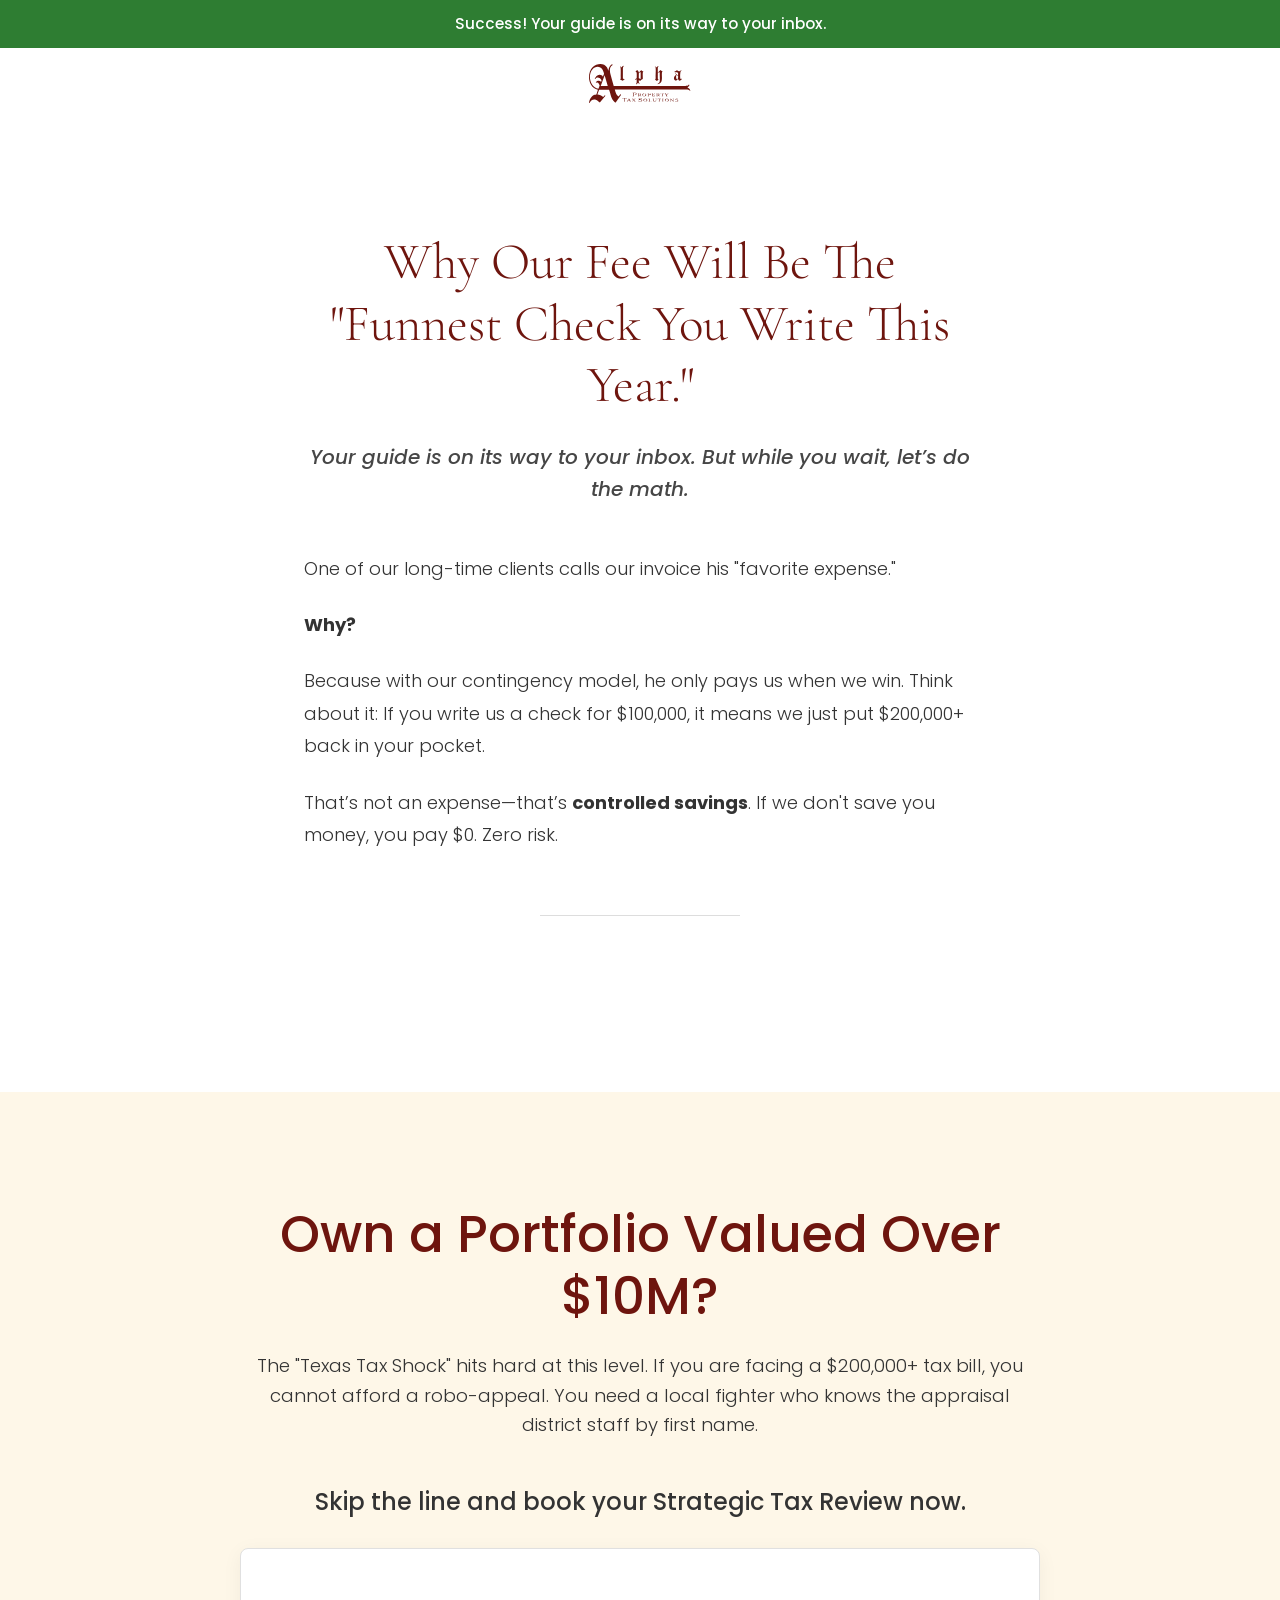
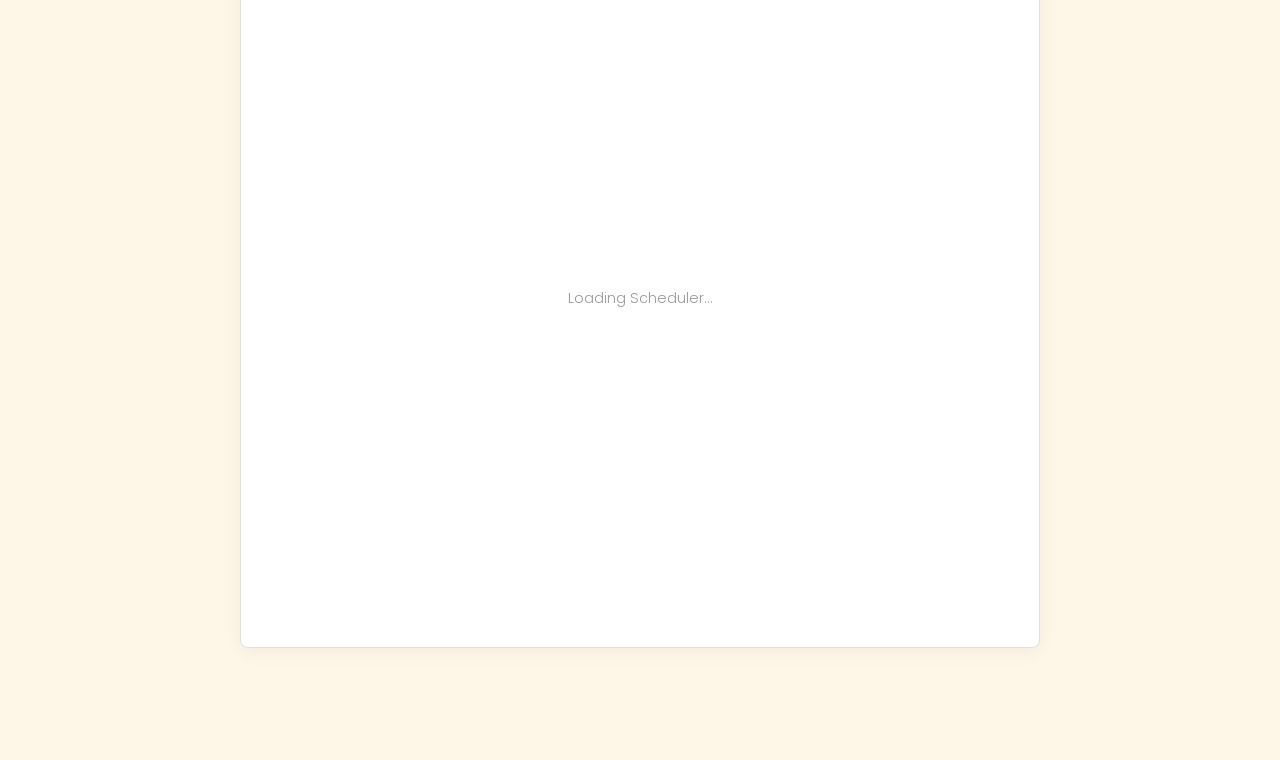
==== thanks.html @ 851ee155 "thank you page" ====
<!DOCTYPE html>
<html lang="en">
<head>
    <meta charset="UTF-8">
    <meta name="viewport" content="width=device-width, initial-scale=1.0">
    
    <title>Start Your Strategic Tax Review | Alpha Tax Solutions</title>
    <meta name="robots" content="noindex"> <link rel="icon" href="img/favicon.ico" sizes="any">
    <link rel="icon" href="img/favicon.svg" type="image/svg+xml">
    <link rel="apple-touch-icon" href="img/apple-touch-icon.png">

    <link rel="preconnect" href="https://fonts.googleapis.com">
    <link rel="preconnect" href="https://fonts.gstatic.com" crossorigin>
    <link href="https://fonts.googleapis.com/css2?family=Cormorant+Garamond:ital,wght@0,300..700;1,300..700&family=Poppins:ital,wght@0,100;0,200;0,300;0,400;0,500;0,600;0,700;0,800;0,900;1,100;1,200;1,300;1,400;1,500;1,600;1,700;1,800;1,900&display=swap" rel="stylesheet">
    
    <link rel="stylesheet" href="style.css">
    
    <script>
        (function(w,d,e,u,f,l,n){w[f]=w[f]||function(){(w[f].q=w[f].q||[])
        .push(arguments);},l=d.createElement(e),l.async=1,l.src=u,
        n=d.getElementsByTagName(e)[0],n.parentNode.insertBefore(l,n);})
        (window,document,'script','https://assets.mailerlite.com/js/universal.js','ml');
        ml('account', '2034254');
    </script>
</head>
<body>

    <div class="success-banner">
    <div class="container">
        <p>Success! Your guide is on its way to your inbox.</p>
    </div>
</div>

<header class="thank-you-header">
    <div class="container">
        <nav class="main-nav">
            <a href="index.html" class="logo" style="margin: 0 auto;">
                <img src="img/red-logo.svg" alt="Alpha Tax Solutions Logo">
            </a>
        </nav>
    </div>
</header>

    <main>
        <section class="section letter-section">
            <div class="thank-you-container">
                <h1 class="letter-head">Why Our Fee Will Be The "Funnest Check You Write This Year."</h1>
                <p class="letter-sub">Your guide is on its way to your inbox. But while you wait, let’s do the math.</p>
                
                <div class="letter-body">
                    <p>One of our long-time clients calls our invoice his "favorite expense."</p>
                    <p><strong>Why?</strong></p>
                    <p>Because with our contingency model, he only pays us when we win. Think about it: If you write us a check for $100,000, it means we just put $200,000+ back in your pocket.</p>
                    <p>That’s not an expense—that’s <strong>controlled savings</strong>. If we don't save you money, you pay $0. Zero risk.</p>
                </div>

                <div class="divider"></div>
            </div>
        </section>

        <section class="section triage-section">
            <div class="container">
                <div class="triage-content">
                    <h2>Own a Portfolio Valued Over $10M?</h2>
                    <p class="triage-text">The "Texas Tax Shock" hits hard at this level. If you are facing a $200,000+ tax bill, you cannot afford a robo-appeal. You need a local fighter who knows the appraisal district staff by first name.</p>
                    
                    <h3 style="margin-bottom: 2rem;">Skip the line and book your Strategic Tax Review now.</h3>
                    
                    <div id="calendly-embed">
                        </div>
                </div>
            </div>
        </section>
    </main>

    </body>
</html>
---- style.css ----
/*
==================================================
CSS Variables (Root)
==================================================
*/
:root {
    /* Fonts */
    --font-primary: 'Poppins', sans-serif;
    --font-secondary: 'Cormorant Garamond', serif;

    /* Colors */
    --color-primary: #6E150E;
    --color-secondary: #EAE5C0;
    --color-accent: #FEF7E8;
    --color-text-light: #ffffff;
    --color-text-dark: #000000;
    --color-text-body: #333333;

    /* Sizing & Spacing */
    --padding-section: 112px;
    --padding-container: 64px;
    --max-width-container: 1440px;
    --border-radius-btn: 70px;
}

/*
==================================================
Global Reset & Base Styles
==================================================
*/
* {
    margin: 0;
    padding: 0;
    box-sizing: border-box;
}

html {
    scroll-behavior: smooth;
    font-size: 16px;
}

body {
    font-family: var(--font-primary);
    font-weight: 300;
    line-height: 1.6;
    color: var(--color-text-body);
    background-color: var(--color-text-light);
}

img {
    max-width: 100%;
    height: auto;
    display: block;
}

a {
    text-decoration: none;
    color: inherit;
}

/*
==================================================
Typography
==================================================
*/
h1, h2, h3 {
    margin-bottom: 1rem;
    line-height: 1.2;
}

h1 {
    font-family: var(--font-secondary);
    font-weight: 300;
    font-size: clamp(3rem, 6vw, 5rem); /* Scales font size */
}

h2 {
    font-family: var(--font-primary);
    font-weight: 500;
    color: var(--color-primary);
    font-size: clamp(2rem, 4vw, 3.25rem);
}

h3 {
    font-family: var(--font-primary);
    font-weight: 500;
    font-size: clamp(1.25rem, 2vw, 1.5rem);
}

p {
    margin-bottom: 1.5rem;
}

p.subheader {
    font-size: 1.25rem;
    margin-bottom: 2rem;
}

.icon {
    height: 40px;
    width: 40px;
    margin-bottom: 1.5rem;
}

/*
==================================================
Layout & Reusable Components
==================================================
*/
.section {
    padding: var(--padding-section) 0;
}

.container {
    width: 100%;
    max-width: var(--max-width-container);
    margin: 0 auto;
    padding: 0 var(--padding-container);
}

.grid-2 {
    display: grid;
    grid-template-columns: 1fr 1fr;
    gap: 4rem;
    align-items: center;
}

.grid-3 {
    display: grid;
    grid-template-columns: repeat(3, 1fr);
    gap: 2.5rem;
}

.grid-4 {
    display: grid;
    grid-template-columns: repeat(4, 1fr);
    gap: 2rem;
}

/* Buttons */
.btn {
    display: inline-block;
    padding: 1rem 2.5rem;
    background-color: var(--color-secondary);
    color: var(--color-text-dark);
    border-radius: var(--border-radius-btn);
    font-weight: 500;
    text-align: center;
    transition: all 0.3s ease;
    border: none;
    cursor: pointer;
    font-size: 1rem;
}

.btn:hover {
    transform: translateY(-3px);
    box-shadow: 0 4px 10px rgba(0, 0, 0, 0.1);
}

.btn.btn-secondary {
    background-color: transparent;
    color: var(--color-primary);
    padding: 0.5rem 0;
    border-radius: 0;
    font-weight: 600;
}

.btn.btn-secondary:hover {
    transform: none;
    box-shadow: none;
    opacity: 0.7;
}

/* ==================================================
  CTA Form (UPDATED)
  ==================================================
*/
.cta-form {
    display: flex;
    flex-direction: column;
    gap: 1rem;
}

.cta-form form {
    display: flex;
    flex-direction: column; /* Stacks the grid and button */
    gap: 1rem; /* Space between grid and button */
    width: 100%;
}

/* This is the new 2x2 grid container */
.form-grid {
    display: grid;
    grid-template-columns: 1fr;
}

/* Updated to style all new inputs */
.cta-form input[type="text"],
.cta-form input[type="email"],
.cta-form input[type="tel"] {
    width: 100%; /* Fields fill their grid cell */
    padding: 1rem;
    border: 1px solid #ccc;
    font-family: var(--font-primary);
    font-size: 1rem;
}

/* Updated for full-width button */
.cta-form .btn {
    width: 100%;
    flex-shrink: 0; 
}

.cta-form p {
    font-size: 0.8rem;
    opacity: 0.8;
    margin-bottom: 0;
}

/*
==================================================
Section Specific Styles
==================================================
*/

/* --- Hero Section --- */
.hero-section {
    background: linear-gradient(rgba(0, 0, 0, 0.5), rgba(0, 0, 0, 0.5)), url('img/city.jpg') no-repeat center center/cover;
    color: var(--color-text-light);
    padding-bottom: var(--padding-section);
}

.main-nav {
    display: flex;
    justify-content: space-between;
    align-items: center;
    padding: 2rem 0;
}

.main-nav .logo img {
    height: 40px;
    width: auto;
}

.hero-content {
    min-height: 60vh;
}

.hero-image img {
    width: 100%;
    max-width: 450px;
    margin: 0 auto;
}

/* --- Problem Section --- */
.problem-heading {
    /* Spans 2 columns on a 4-column grid base */
    grid-column: 1 / span 2;
    margin-bottom: 2rem;
}

.problem-section .grid-4 {
    align-items: flex-start;
}

.problem-card {
    padding-right: 1rem; /* Ensures text doesn't touch next card's space */
}
.problem-card .btn-secondary {
    margin-top: 1rem;
}

/* --- Myth Section --- */
.myth-section .myth-image img {
    aspect-ratio: 1/1;
    object-fit: cover;
    width: 100%;
}

/* --- CTA Section (Dark) --- */
.cta-section {
    background-color: var(--color-primary);
    color: var(--color-text-light);
}

.cta-section h3 {
    color: var(--color-text-light);
}

.cta-section .cta-sub {
    color: var(--color-secondary);
    font-size: 1.25rem;
}

/* --- What's Inside Section --- */
.inside-section {
    background-color: var(--color-accent);
}

.inside-section h2 {
    text-align: center;
    margin-bottom: 4rem;
}

.inside-section .grid-3 {
    align-items: flex-start;
}

.inside-card .btn-secondary {
    margin-top: 1rem;
}

/* --- CTA Section 2 (Light) --- */
.cta-section-alt {
    background-color: var(--color-accent);
}

.cta-section-alt h3 {
    color: var(--color-primary); /* Readability Fix */
}

.cta-section-alt .cta-sub {
    color: var(--color-text-body); /* Readability Fix */
    font-size: 1.25rem;
    opacity: 0.9;
}

/* --- Track Record Section --- */
.track-record-section {
    background-color: var(--color-accent);
}

.track-record-heading {
    text-align: center;
}

.section-subheader {
    font-size: 1.1rem;
    text-align: center;
    max-width: 800px; /* Constrain line length */
    margin-left: auto;
    margin-right: auto;
    margin-bottom: 4rem; /* Space before cards */
    opacity: 0.9;
}

.case-study-card {
    background-color: var(--color-text-light);
    padding: 2rem;
    border-radius: 8px;
    box-shadow: 0 4px 15px rgba(0, 0, 0, 0.07);
    transition: all 0.3s ease;
    /* Added to help align cards if heights differ slightly */
    display: flex;
    flex-direction: column;
}

.case-study-card:hover {
    transform: translateY(-5px);
    box-shadow: 0 6px 20px rgba(0, 0, 0, 0.1);
}

.case-study-card p {
    margin-bottom: 1.25rem;
}

/* Remove margin from the last paragraph in the card */
.case-study-card p:last-child {
    margin-bottom: 0;
}

.case-study-result-wrapper {
    /* Add a separator line */
    border-top: 1px solid #eee;
    padding-top: 1.25rem;
    margin-top: auto; /* Pushes this to the bottom */
}

.case-study-result {
    /* The main monetary value */
    display: block; /* Puts it on its own line */
    font-size: 2.25rem;
    font-weight: 600;
    color: var(--color-primary);
    line-height: 1.2;
    margin-top: 0.5rem; /* Space from "Result:" */
    margin-bottom: 0.25rem; /* Space before the rest of the text */
}

.case-study-note {
    /* For the (via Income Approach) text */
    display: block;
    font-style: italic;
    opacity: 0.8;
    font-size: 0.9rem;
    margin-top: 0.25rem;
}


/* --- About Section --- */
.about-section .about-image img {
    aspect-ratio: 1/1;
    object-fit: cover;
    object-position: top;
    width: 100%;
}

/*
==================================================
Responsiveness (Mobile)
==================================================
*/

/* --- Tablet (Medium Screens) --- */
@media (max-width: 992px) {
    :root {
        --padding-section: 80px;
        --padding-container: 40px;
    }

    .grid-4 {
        grid-template-columns: 1fr 1fr;
    }

    .problem-heading {
        grid-column: 1 / span 2; /* Stays spanned */
    }
}

/* --- Mobile (Small Screens) --- */
@media (max-width: 768px) {
    :root {
        --padding-section: 60px;
        --padding-container: 24px;
    }

    .grid-2,
    .grid-3,
    .grid-4 {
        grid-template-columns: 1fr; /* Stack all columns */
        gap: 2rem;
    }

    .problem-heading {
        grid-column: 1 / span 1; /* Stacks */
    }

    .hero-content {
        text-align: center;
    }

    .hero-image {
        margin-top: 2rem; 
    }

    .myth-section .myth-image {
        order: -1;
    }

    .cta-alt-image {
        order: -1;
    }
    
    .about-section .about-image {
        order: -1;
    }
    
    /* FORM CSS CHANGE
      This stacks the 2x2 grid into a single column on mobile.
      The old form/button rules were removed as they are no longer needed.
    */
    .form-grid {
        grid-template-columns: 1fr;
    }

    .main-nav {
        padding: 1rem 0;
        justify-content: flex-end; 
    }

    .main-nav .logo {
        display: none;
    }

    .main-nav .logo img {
        height: 32px;
    }
}

/* ==================================================
Thank You Page Specific Styles 
==================================================
*/

/* ==================================================
   Thank You Page Header & Banner
   ================================================== 
*/

/* The Green Success Banner */
.success-banner {
    background-color: #2E7D32; /* Professional Success Green */
    color: #ffffff;
    padding: 0.75rem 0;
    text-align: center;
    width: 100%;
}

.success-banner p {
    margin-bottom: 0; /* Overrides global paragraph spacing */
    font-weight: 500;
    font-size: 0.95rem;
}

/* New Header Style 
   (Replaces .hero-section for this page only)
*/
.thank-you-header {
    background-color: #ffffff;
}

.thank-you-header .main-nav {
    padding: 1rem 0; /* Reduced padding compared to homepage */
    justify-content: center; /* Centers the logo */
}

/* Mobile tweak for the banner text */
@media (max-width: 768px) {
    .success-banner {
        padding: 1rem 0;
    }
    .success-banner p {
        font-size: 0.85rem;
        line-height: 1.4;
    }
}

/* Limits line length for readability on the sales letter */
.thank-you-container {
    width: 100%;
    max-width: 800px; /* Optimal reading width */
    margin: 0 auto;
    padding: 0 var(--padding-container);
}

/* Hero modification for Thank You page: Centers content */
.hero-content.thank-you-hero {
    min-height: 40vh; /* Shorter than the main LP */
    display: flex;
    flex-direction: column;
    justify-content: center;
    align-items: center;
    text-align: center;
}

.thank-you-hero h1 {
    font-size: clamp(2.5rem, 5vw, 4rem);
    margin-bottom: 0;
}

/* Main Sales Letter Section */
.letter-section {
    background-color: var(--color-text-light);
}

.letter-head {
    font-family: var(--font-secondary);
    color: var(--color-primary);
    font-size: clamp(2rem, 4vw, 3.5rem);
    line-height: 1.2;
    margin-bottom: 1.5rem;
    text-align: center;
}

.letter-sub {
    font-size: 1.25rem;
    font-weight: 500;
    text-align: center;
    color: var(--color-text-body);
    margin-bottom: 3rem;
    font-style: italic;
    opacity: 0.9;
}

.letter-body {
    font-size: 1.125rem; /* Slightly larger for readability */
    line-height: 1.8;
}

/* Visual Divider */
.divider {
    height: 1px;
    background-color: #ddd;
    width: 100%;
    max-width: 200px;
    margin: 4rem auto;
}

/* Triage / Calendly Section */
.triage-section {
    background-color: var(--color-accent); /* Uses your existing cream color */
    padding-bottom: var(--padding-section);
}

.triage-content {
    text-align: center;
    max-width: 800px;
    margin: 0 auto;
}

.triage-content h2 {
    margin-bottom: 1.5rem;
}

.triage-text {
    font-size: 1.15rem;
    margin-bottom: 3rem;
}

/* Calendly Placeholder Styling */
#calendly-embed {
    width: 100%;
    min-height: 700px; /* Takes up space before widget loads */
    background-color: var(--color-text-light);
    border: 1px solid #e0e0e0;
    border-radius: 8px;
    box-shadow: 0 4px 20px rgba(0,0,0,0.05);
    display: flex;
    align-items: center;
    justify-content: center;
    margin: 0 auto;
}

/* Loading state text inside the placeholder */
#calendly-embed::before {
    content: "Loading Scheduler...";
    color: #999;
    font-family: var(--font-primary);
    font-size: 0.9rem;
}

/* Mobile Adjustments for Thank You Page */
@media (max-width: 768px) {
    .thank-you-container {
        padding: 0 24px;
    }
    
    .hero-content.thank-you-hero {
        min-height: 30vh;
    }
    
    .letter-head {
        text-align: left;
    }
    
    .letter-sub {
        text-align: left;
    }
}
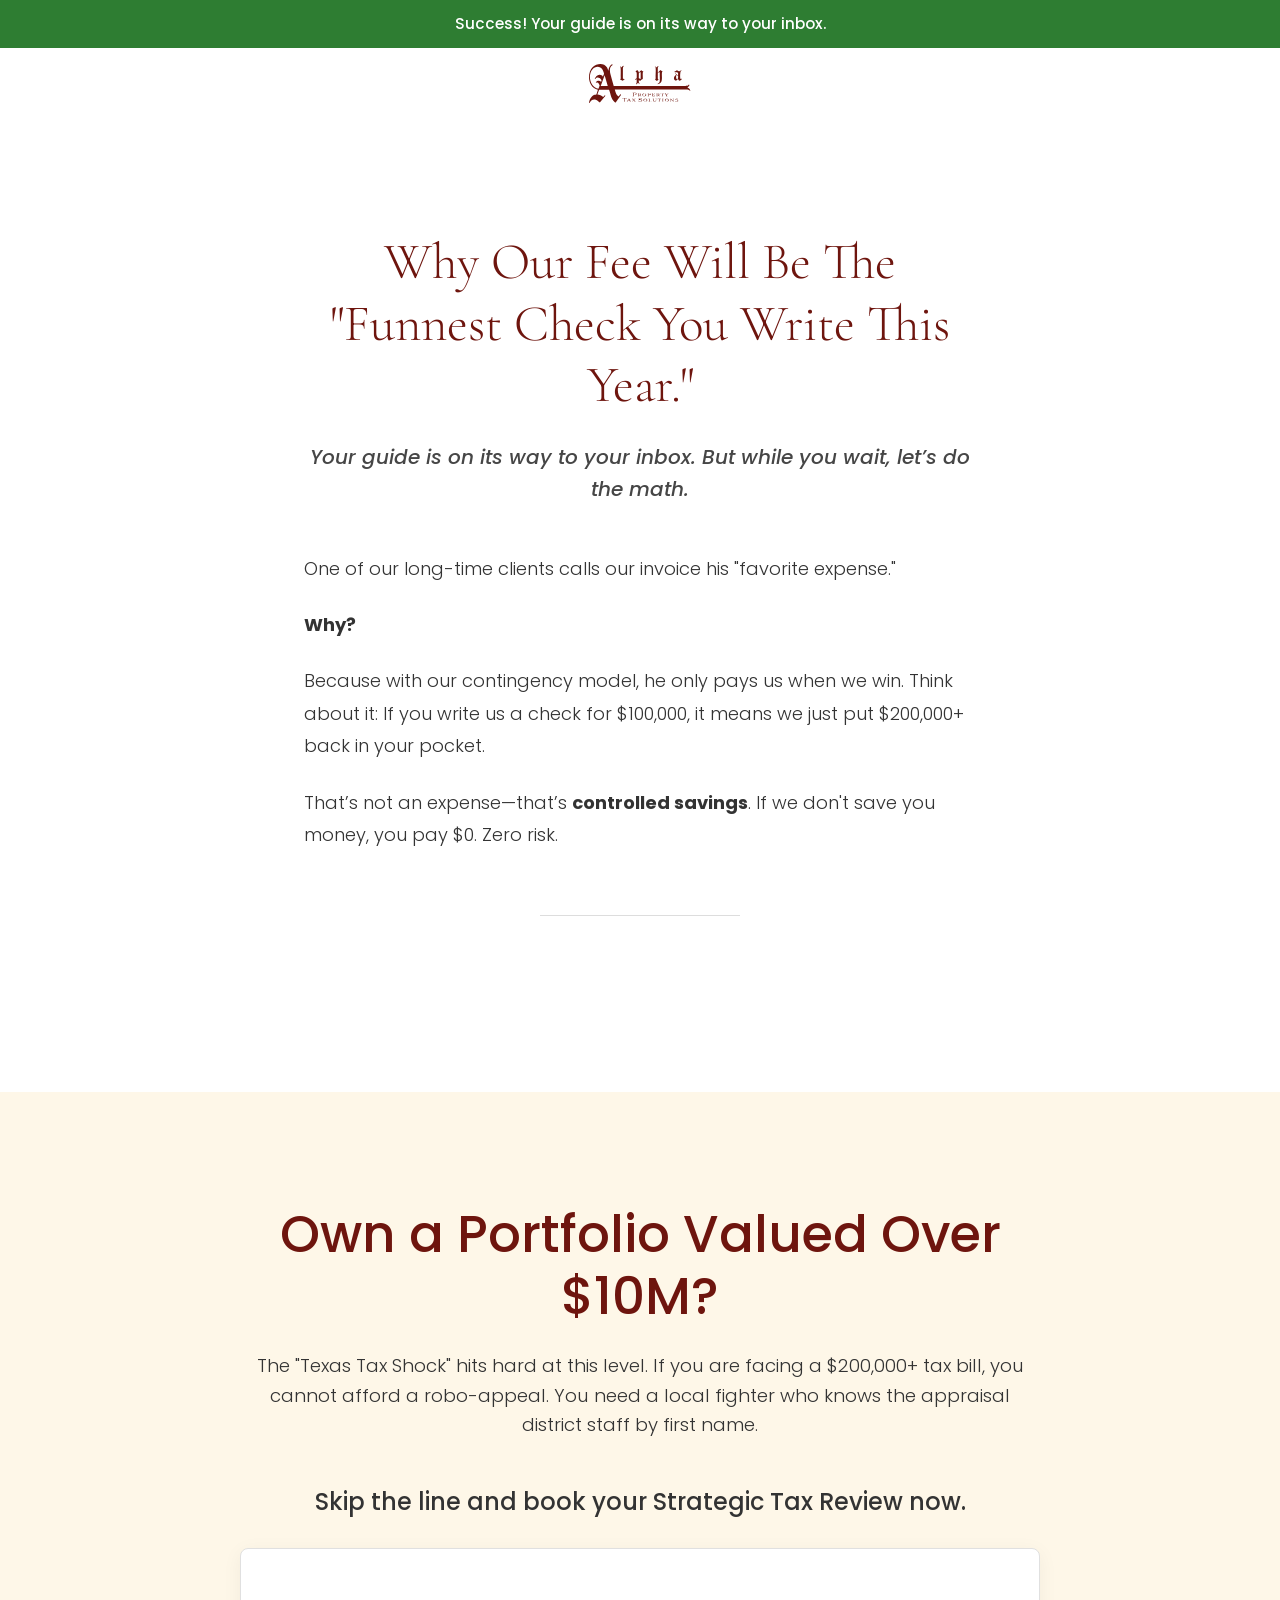
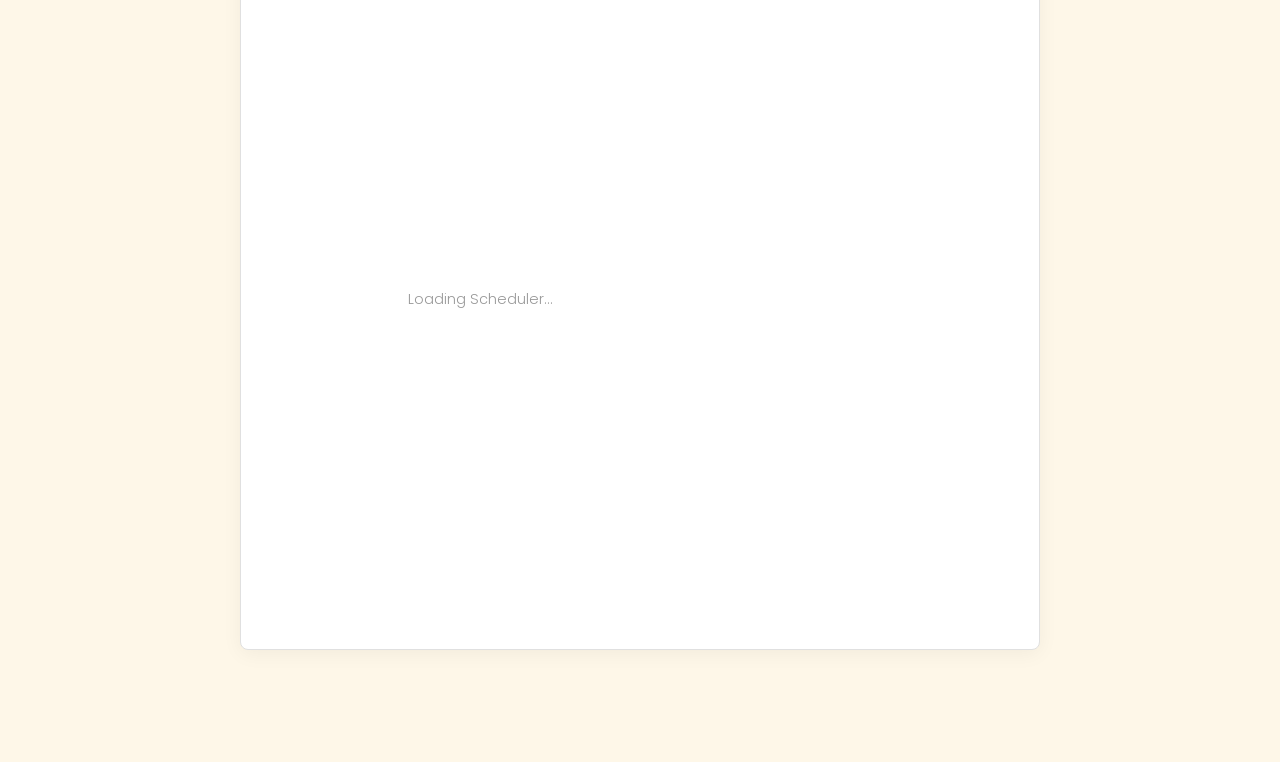
==== commit cc255271: "Added calendly to thank you page" ====
--- a/thanks.html
+++ b/thanks.html
@@ -14,6 +14,14 @@
     <link href="https://fonts.googleapis.com/css2?family=Cormorant+Garamond:ital,wght@0,300..700;1,300..700&family=Poppins:ital,wght@0,100;0,200;0,300;0,400;0,500;0,600;0,700;0,800;0,900;1,100;1,200;1,300;1,400;1,500;1,600;1,700;1,800;1,900&display=swap" rel="stylesheet">
     
     <link rel="stylesheet" href="style.css">
+
+    <!-- Google Tag Manager -->
+    <script>(function(w,d,s,l,i){w[l]=w[l]||[];w[l].push({'gtm.start':
+    new Date().getTime(),event:'gtm.js'});var f=d.getElementsByTagName(s)[0],
+    j=d.createElement(s),dl=l!='dataLayer'?'&l='+l:'';j.async=true;j.src=
+    'https://www.googletagmanager.com/gtm.js?id='+i+dl;f.parentNode.insertBefore(j,f);
+    })(window,document,'script','dataLayer','GTM-WG2FMM34');</script>
+    <!-- End Google Tag Manager -->
     
     <script>
         (function(w,d,e,u,f,l,n){w[f]=w[f]||function(){(w[f].q=w[f].q||[])
@@ -24,6 +32,10 @@
     </script>
 </head>
 <body>
+    <!-- Google Tag Manager (noscript) -->
+    <noscript><iframe src="https://www.googletagmanager.com/ns.html?id=GTM-WG2FMM34"
+    height="0" width="0" style="display:none;visibility:hidden"></iframe></noscript>
+    <!-- End Google Tag Manager (noscript) -->
 
     <div class="success-banner">
     <div class="container">
@@ -67,7 +79,11 @@
                     <h3 style="margin-bottom: 2rem;">Skip the line and book your Strategic Tax Review now.</h3>
                     
                     <div id="calendly-embed">
-                        </div>
+                        <!-- Calendly inline widget begin -->
+                        <div class="calendly-inline-widget" data-url="https://calendly.com/florence-alphataxsolutions/30min?text_color=1a3034&primary_color=d3a273" style="min-width:320px;height:700px;"></div>
+                        <script type="text/javascript" src="https://assets.calendly.com/assets/external/widget.js" async></script>
+                        <!-- Calendly inline widget end -->
+                    </div>
                 </div>
             </div>
         </section>
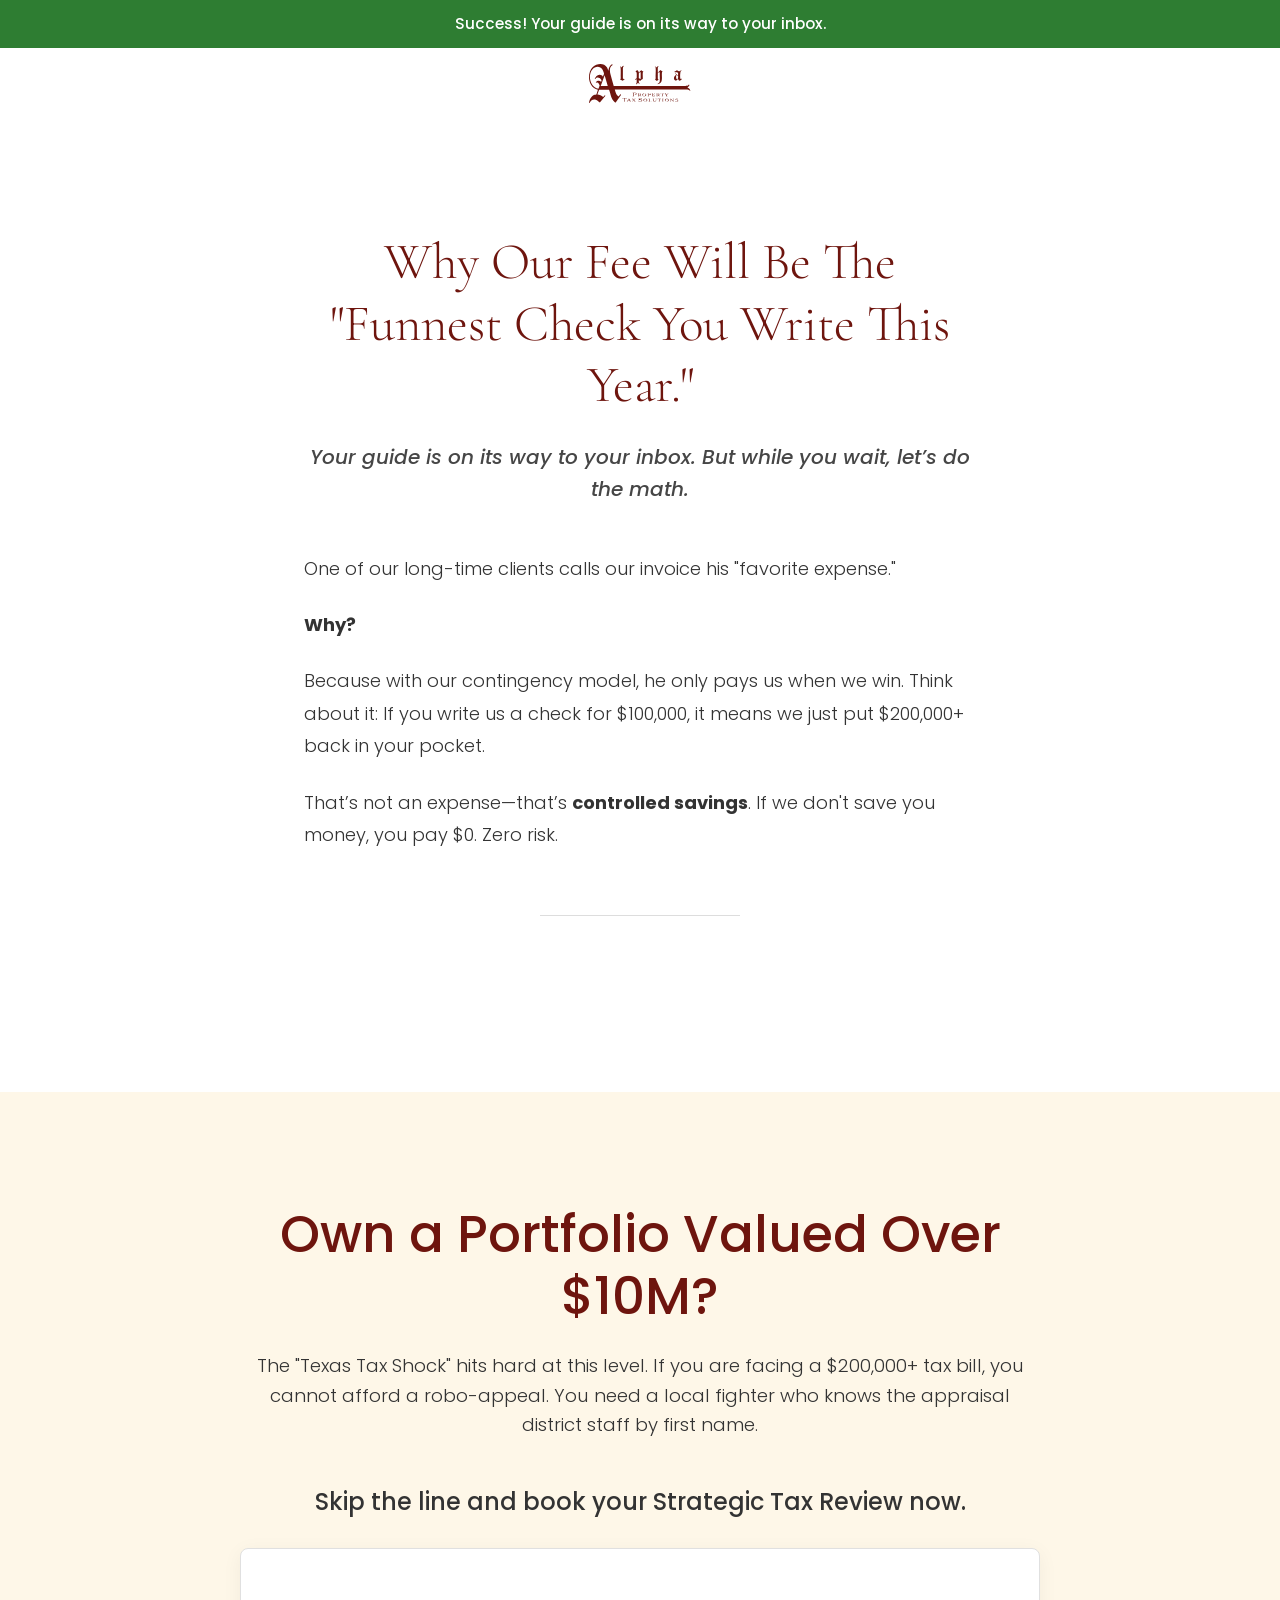
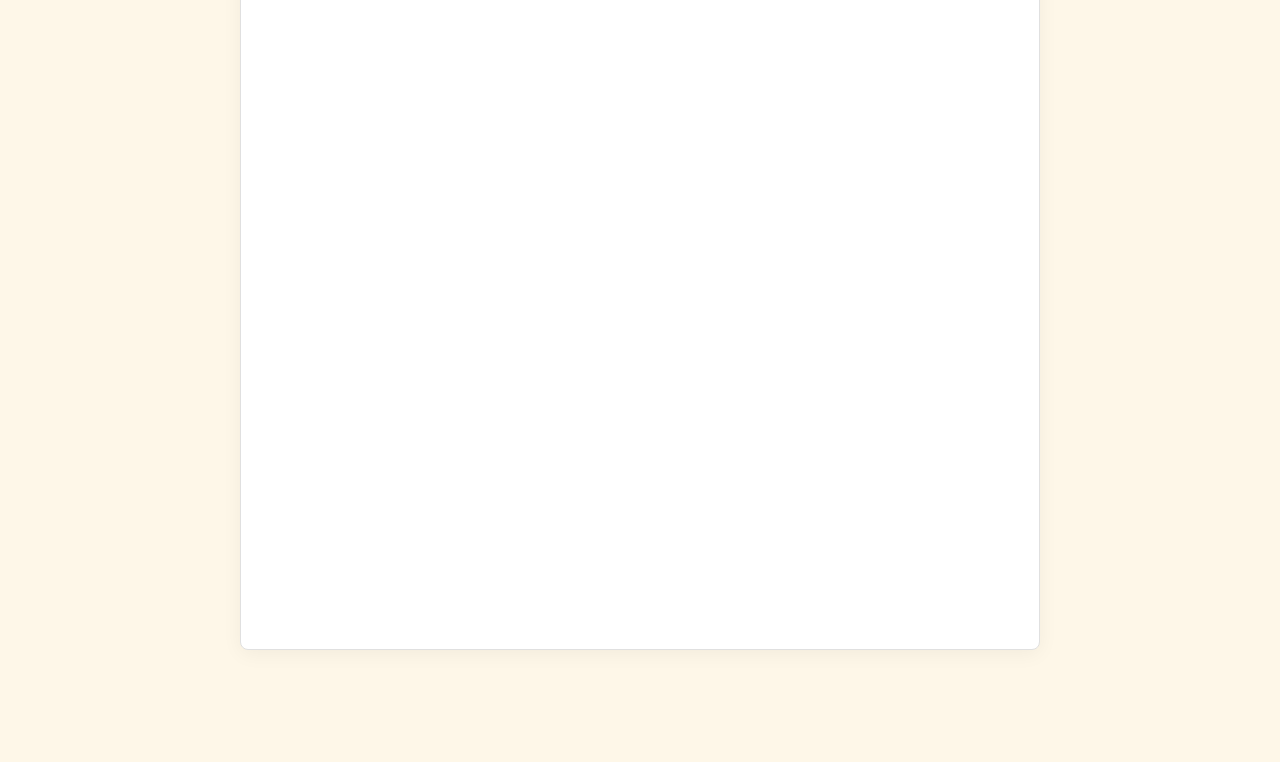
==== commit 5e08d734: "Added favicons" ====
--- a/thanks.html
+++ b/thanks.html
@@ -5,10 +5,10 @@
     <meta name="viewport" content="width=device-width, initial-scale=1.0">
     
     <title>Start Your Strategic Tax Review | Alpha Tax Solutions</title>
-    <meta name="robots" content="noindex"> <link rel="icon" href="img/favicon.ico" sizes="any">
-    <link rel="icon" href="img/favicon.svg" type="image/svg+xml">
-    <link rel="apple-touch-icon" href="img/apple-touch-icon.png">
-
+    <meta name="robots" content="noindex"> 
+    <link rel="icon" href="https://alphataxsolutions.com/wp-content/uploads/2025/10/AlphaTax-favicon-150x150.jpg" sizes="32x32" />
+    <link rel="icon" href="https://alphataxsolutions.com/wp-content/uploads/2025/10/AlphaTax-favicon-300x300.jpg" sizes="192x192" />
+    <link rel="apple-touch-icon" href="https://alphataxsolutions.com/wp-content/uploads/2025/10/AlphaTax-favicon-300x300.jpg" />
     <link rel="preconnect" href="https://fonts.googleapis.com">
     <link rel="preconnect" href="https://fonts.gstatic.com" crossorigin>
     <link href="https://fonts.googleapis.com/css2?family=Cormorant+Garamond:ital,wght@0,300..700;1,300..700&family=Poppins:ital,wght@0,100;0,200;0,300;0,400;0,500;0,600;0,700;0,800;0,900;1,100;1,200;1,300;1,400;1,500;1,600;1,700;1,800;1,900&display=swap" rel="stylesheet">
--- a/style.css
+++ b/style.css
@@ -632,12 +632,7 @@
 }
 
 /* Loading state text inside the placeholder */
-#calendly-embed::before {
-    content: "Loading Scheduler...";
-    color: #999;
-    font-family: var(--font-primary);
-    font-size: 0.9rem;
-}
+
 
 /* Mobile Adjustments for Thank You Page */
 @media (max-width: 768px) {
